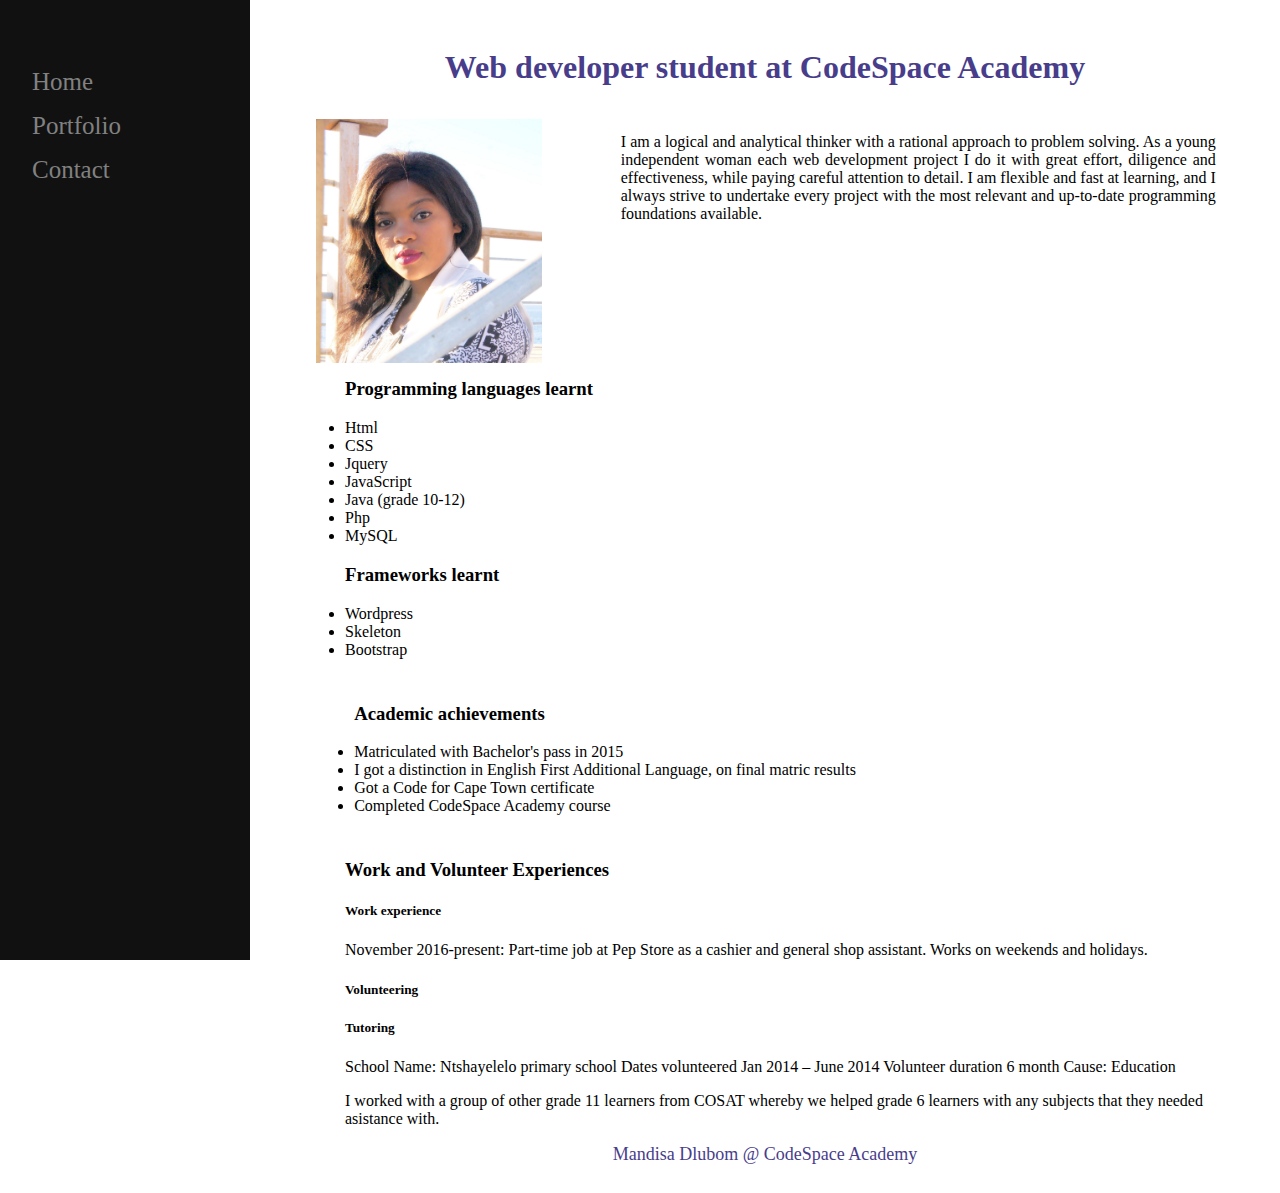
==== index.html @ b64acd01 "Update index.html" ====
<!DOCTYPE html>
<html lang="en">
<head>
    <meta charset="UTF-8">
    <title>Mandisa</title>

    <!-- StyleSheet and Jquery -->
    <link type="text/css" rel="stylesheet" href="styles.css">
    <script src="jquery.js" type="text/javascript"></script>

</head>
<body>

<!--side push nav-->
<div id="mySidenav" class="sidenav">
    <a href="index.html">Home</a>
    <a href="portfolio.html">Portfolio</a>
    <a href="contact.html">Contact</a>
</div>


<!--  all page content inside this div -->
<div id="main">
    <div class="wrapper">

        <h1 class="languages_header">Web developer student at CodeSpace Academy</h1>

        <div class="columns introduction">

            <img src="assets/mdlubom.jpg" class="image">

            <p class="briefIntro">

                I am a logical and analytical thinker with a rational approach to problem solving.
                As a young independent woman each web development project I do it with great effort, diligence and
                effectiveness, while paying careful attention to detail.
                I am flexible and fast at learning, and I always strive to undertake every project with the most
                relevant and up-to-date programming foundations available.

            </p>

        </div>


        <div class="listOfLanguages">

            <ul>
                <h3>Programming languages learnt</h3>

                <li>Html</li>
                <li>CSS</li>
                <li>Jquery</li>
                <li>JavaScript</li>
                <li>Java (grade 10-12)</li>
                <li>Php</li>
                <li>MySQL</li>

            </ul>

            <ul>
                <h3>Frameworks learnt</h3>

                <li>Wordpress</li>
                <li>Skeleton</li>
                <li>Bootstrap</li>


            </ul>

        </div>


        <div class="academicAchievements">

            <ul>
                <h3>Academic achievements</h3>
                <li>Matriculated with Bachelor's pass in 2015</li>
                <li>I got a distinction in English First Additional Language, on final matric results</li>
                <li>Got a Code for Cape Town certificate</li>
                <li>Completed CodeSpace Academy course</li>

            </ul>

        </div>

        <div class="experiences">

            <ul>

                <h3>Work and Volunteer Experiences</h3>

                <h5>Work experience</h5>

                <p>
                    November 2016-present: Part-time job at Pep Store as a cashier and general shop assistant. Works on
                    weekends and holidays.

                </p>

                <h5>Volunteering</h5>


                <h5>Tutoring</h5>
                School Name: Ntshayelelo primary school
                Dates volunteered Jan 2014 – June 2014 Volunteer duration 6 month
                Cause: Education

                <p>
                    I worked with a group of other grade 11 learners from COSAT whereby we helped grade 6 learners
                    with any subjects that they needed asistance with.


                </p>
            </ul>

        </div>


        <div class="headerAndFooter">
            <footer>Mandisa Dlubom @ CodeSpace Academy</footer>
        </div>


    </div>

</div>

</body>
</html>

<script>


    document.getElementById("mySidenav").style.width = "250px";
    document.getElementById("main").style.marginLeft = "250px";

</script>
---- styles.css ----
/* The side navigation menu */

.sidenav {
    height: 100%;
    width: 0;
    position: fixed;
    z-index: 1;
    top: 0;
    left: 0;
    background-color: #111;
    overflow-x: hidden;
    padding-top: 60px;
    transition: 0.5s;
}

/* The navigation menu links */
.sidenav a {
    padding: 8px 8px 8px 32px;
    text-decoration: none;
    font-size: 25px;
    color: #818181;
    display: block;
    transition: 0.3s
}

/* When you mouse over the navigation links, change their color */
.sidenav a:hover, .offcanvas a:focus {
    color: #f1f1f1;
}

/* Position and style the close button (top right corner) */
.sidenav .closebtn {
    position: absolute;
    top: 0;
    right: 25px;
    font-size: 36px;
    margin-left: 50px;
}

/*  push the page content to the right when nav open */
#main {
    transition: margin-left .5s;
    padding: 20px;
}

/* On smaller screens, where height is less than 450px, change the style of the sidenav (less padding and a smaller font size) */
@media screen and (max-height: 450px) {
    .sidenav {
        padding-top: 15px;
    }

    .sidenav a {
        font-size: 18px;
    }
}

/* Container */
.wrapper {
    position: relative;
    width: 100%;
    max-width: 960px;
    margin: 0 auto;
    padding: 0 20px;
    box-sizing: border-box;

}

/*Header for portifolio */
.languages_header {

    text-align: center;
    color: darkslateblue;;

}

/*columns*/
.column,
.columns {

    width: 100%;
    float: left;
    box-sizing: border-box;
}

/* links */
.headerAndFooter {
    height: auto;
    width: 100%;

}

a {
    color: darkslateblue;
}

a:hover {

    color: lightslategrey;
}

.links {
    width: 33.33%; /* links*/
    float: left;

}

/* the image and brief introduction div*/

.introduction {

    padding: 1%;
    width: 100%;
}

.languages {
    clear: both;
    padding: 1%;
    width: 100%;
    height: auto;
}

.image {
    width: 25%;
    margin: 2px;

}

.images {
    width: 20%;
    margin: 2px;

}

.briefIntro {
    width: 66%;
    float: right;
    text-align: justify;

}

.briefIntros {
    width: 66%;
    float: right;
    text-align: justify;
    padding: 2px;
    margin: 2px;

}

/* academic achievements paragraph */

.wrapperAcademicAchievements {
    clear: both;
    padding: 1%;
    width: 100%;
    height: auto;
}

.academicAchievements {
    clear: both;
    padding: 1%;
    margin-left: 0;

}

/*footer*/
footer {
    clear: both;
    text-align: center;
    color: darkslateblue;
    font-size: large;
}

/*Physical adress paragraphs*/

#left {
    float: left;
    margin: 2px;
}

/*Portfolio*/

.language_wrapper {

    width: 100%

}

.side_bar {

    width: 25%;
    float: right;
}

.image_and_explanation {

    width: 80%;
    float: left;

}

.link {

    clear: right;
    float: left;
    display: block;
}
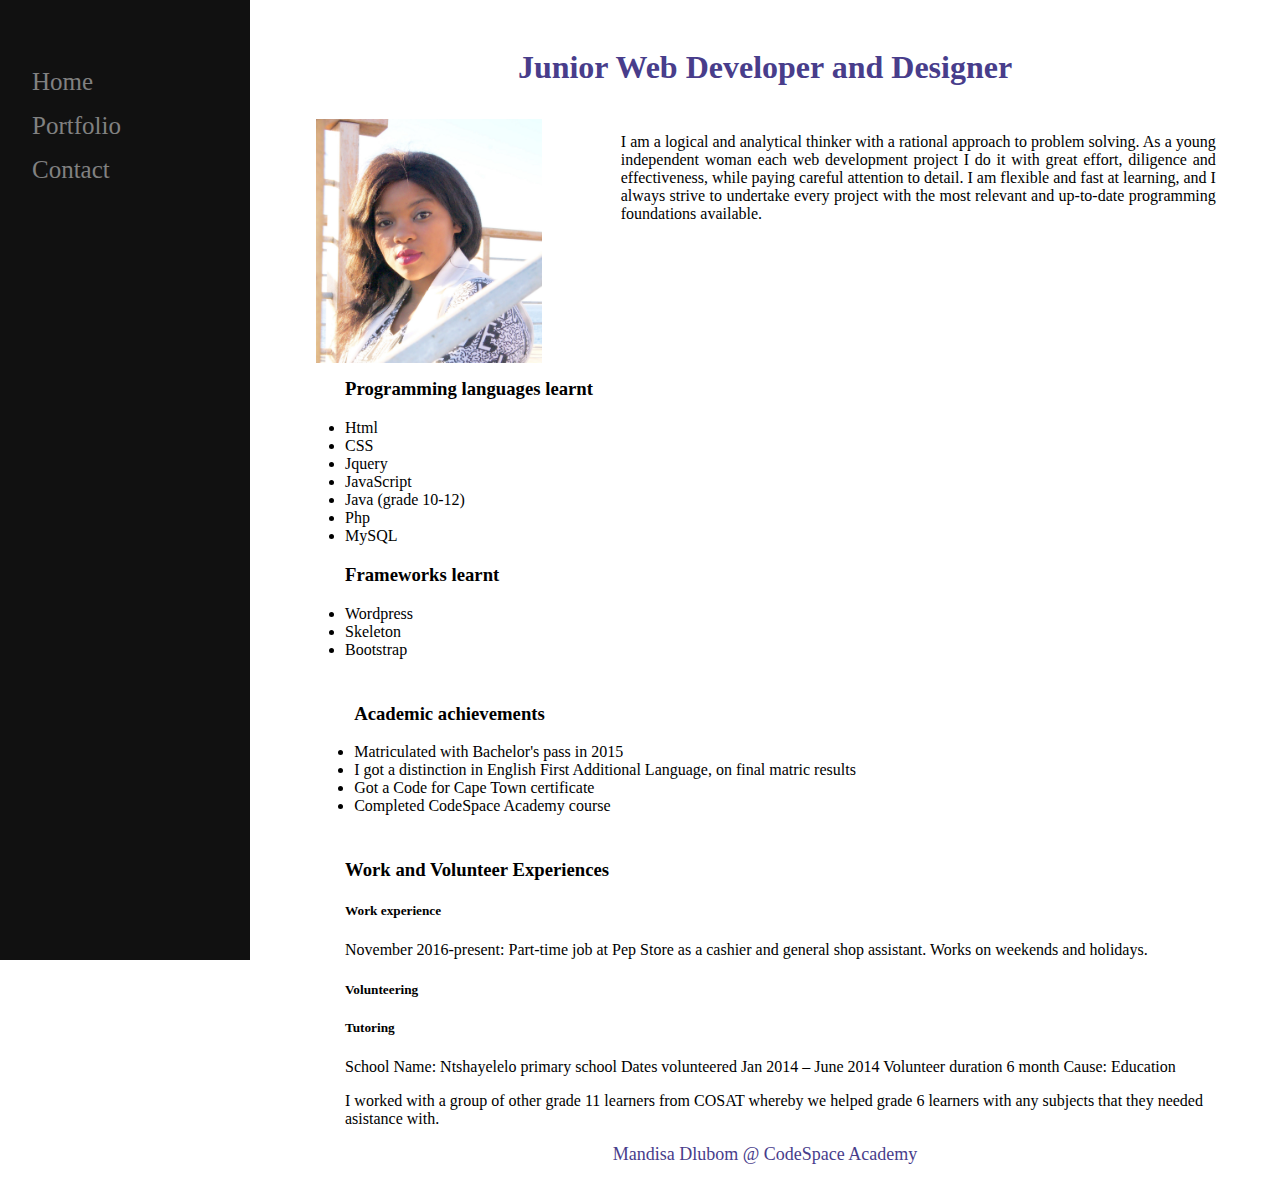
==== commit dc69cb68: "Update index.html" ====
--- a/index.html
+++ b/index.html
@@ -23,7 +23,7 @@
 <div id="main">
     <div class="wrapper">
 
-        <h1 class="languages_header">Web developer student at CodeSpace Academy</h1>
+        <h1 class="languages_header">Junior Web Developer and Designer</h1>
 
         <div class="columns introduction">
 
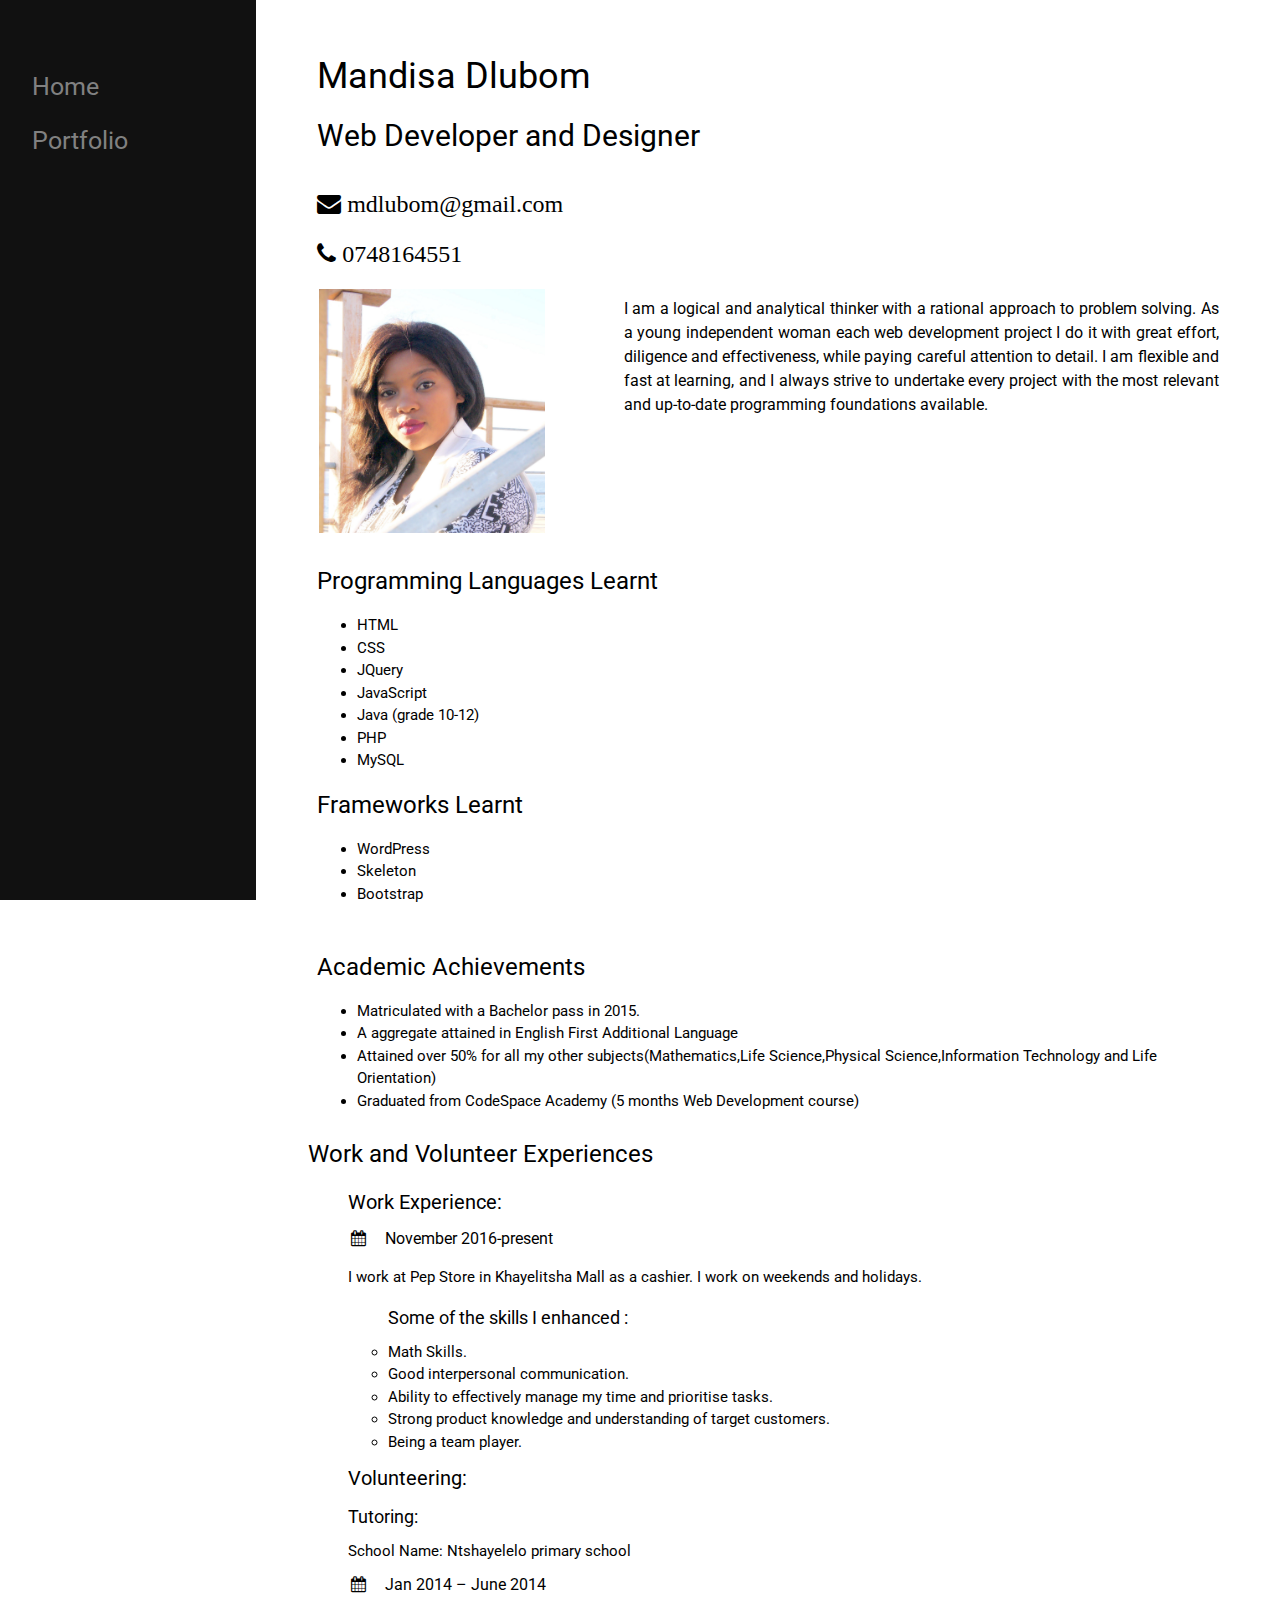
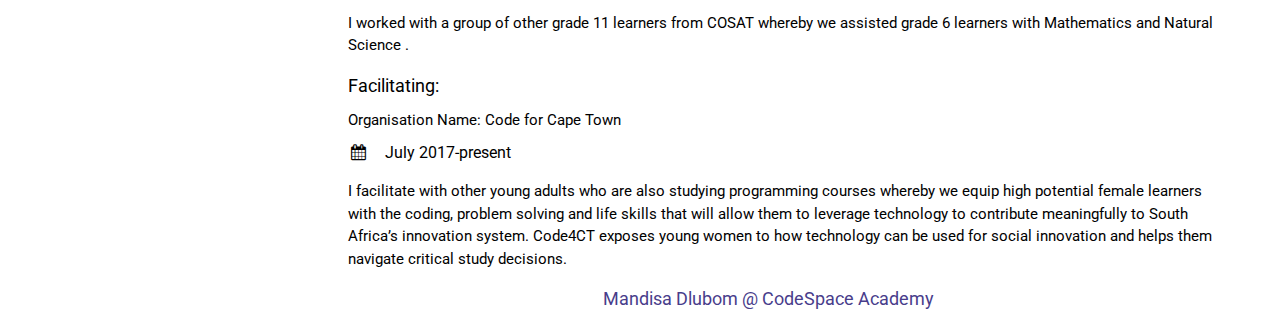
==== commit 878f0c45: "Update index.html" ====
--- a/index.html
+++ b/index.html
@@ -2,11 +2,21 @@
 <html lang="en">
 <head>
     <meta charset="UTF-8">
-    <title>Mandisa</title>
+    <title>Mandisa|resume</title>
 
     <!-- StyleSheet and Jquery -->
     <link type="text/css" rel="stylesheet" href="styles.css">
-    <script src="jquery.js" type="text/javascript"></script>
+
+    <meta name="viewport" content="width=device-width, initial-scale=1">
+    <link rel="stylesheet" href="https://www.w3schools.com/w3css/4/w3.css">
+    <link rel='stylesheet' href='https://fonts.googleapis.com/css?family=Roboto'>
+    <link rel="stylesheet" href="https://cdnjs.cloudflare.com/ajax/libs/font-awesome/4.7.0/css/font-awesome.min.css">
+    <style>
+        html,body,h1,h2,h3,h4,h5,h6 {font-family: "Roboto", sans-serif}
+    </style>
+
+    <!-- Contact icons -->
+    <link rel="stylesheet" href="https://cdnjs.cloudflare.com/ajax/libs/font-awesome/4.7.0/css/font-awesome.min.css">
 
 </head>
 <body>
@@ -15,21 +25,44 @@
 <div id="mySidenav" class="sidenav">
     <a href="index.html">Home</a>
     <a href="portfolio.html">Portfolio</a>
-    <a href="contact.html">Contact</a>
 </div>
 
 
-<!--  all page content inside this div -->
+<!--  all page content inside this div for the side nav to push page content to the right-->
 <div id="main">
     <div class="wrapper">
 
-        <h1 class="languages_header">Junior Web Developer and Designer</h1>
-
         <div class="columns introduction">
 
+            <div class="head">
+             <h1>Mandisa Dlubom</h1>
+             <h2 class="web">Web Developer and Designer</h2>
+
+        </div>
+
+
+
+        <div class="contactHead">
+
+            <br>
+
+
+            <i style="font-size:24px" class="fa">&#xf0e0; mdlubom@gmail.com</i>
+            <br>
+            <br>
+
+            <i style="font-size:24px" class="fa">&#xf095; 0748164551</i>
+
+        </div>
+
+        </div>
+
+
+        <div class="columns introduction">
+
             <img src="assets/mdlubom.jpg" class="image">
 
-            <p class="briefIntro">
+            <h6 class="briefIntro">
 
                 I am a logical and analytical thinker with a rational approach to problem solving.
                 As a young independent woman each web development project I do it with great effort, diligence and
@@ -37,47 +70,58 @@
                 I am flexible and fast at learning, and I always strive to undertake every project with the most
                 relevant and up-to-date programming foundations available.
 
-            </p>
-
-        </div>
-
-
-        <div class="listOfLanguages">
+            </h6>
+
+        </div>
+
+
+        <div class=" columns introduction">
+
+
+            <div class=" Languages_and_frameworks">
+                <h3>Programming Languages Learnt</h3>
 
             <ul>
-                <h3>Programming languages learnt</h3>
-
-                <li>Html</li>
+                <li>HTML</li>
                 <li>CSS</li>
-                <li>Jquery</li>
+                <li>JQuery</li>
                 <li>JavaScript</li>
                 <li>Java (grade 10-12)</li>
-                <li>Php</li>
+                <li>PHP</li>
                 <li>MySQL</li>
 
             </ul>
 
-            <ul>
-                <h3>Frameworks learnt</h3>
-
-                <li>Wordpress</li>
+            </div>
+
+            <div class=" Languages_and_frameworks">
+
+                <h3>Frameworks Learnt</h3>
+
+
+                <ul>
+
+                <li>WordPress</li>
                 <li>Skeleton</li>
                 <li>Bootstrap</li>
 
 
             </ul>
 
-        </div>
-
-
-        <div class="academicAchievements">
-
+            </div>
+
+        </div>
+
+
+        <div class="columns academicAchievements">
+
+
+                <h3>Academic Achievements</h3>
             <ul>
-                <h3>Academic achievements</h3>
-                <li>Matriculated with Bachelor's pass in 2015</li>
-                <li>I got a distinction in English First Additional Language, on final matric results</li>
-                <li>Got a Code for Cape Town certificate</li>
-                <li>Completed CodeSpace Academy course</li>
+                <li> Matriculated with a Bachelor pass in 2015.</li>
+                <li>A aggregate attained in English First Additional Language</li>
+                <li>Attained over 50% for all my other subjects(Mathematics,Life Science,Physical Science,Information Technology and Life Orientation)</li>
+                <li>Graduated from CodeSpace Academy (5 months Web Development course)</li>
 
             </ul>
 
@@ -85,32 +129,72 @@
 
         <div class="experiences">
 
+
+
+<!--
+            <h2 class="w3-text-black w3-padding-16"><i class="fa fa-suitcase fa-fw w3-margin-right w3-xxlarge w3-text-yellow"></i>Work and Volunteer Experiences</h2>
+-->
+
+                <h3>Work and Volunteer Experiences</h3>
+
+
             <ul>
-
-                <h3>Work and Volunteer Experiences</h3>
-
-                <h5>Work experience</h5>
+                <h4>Work Experience:</h4>
+
+                <h6 class="w3-text-black"><i class="fa fa-calendar fa-fw w3-margin-right  "></i>November 2016-present</h6>
+
 
                 <p>
-                    November 2016-present: Part-time job at Pep Store as a cashier and general shop assistant. Works on
-                    weekends and holidays.
+
+                   I work at Pep Store in Khayelitsha Mall as a cashier. I work on weekends and holidays. </p>
+
+                <ul>
+                    <h5>Some of the skills I enhanced :</h5>
+                <li>Math Skills.</li>
+                <li>Good interpersonal communication.</li>
+                <li>Ability to effectively manage my time and prioritise tasks.</li>
+                <li>Strong product knowledge and understanding of target customers.</li>
+                <li>Being a team player.</li>
+
+            </ul>
+
+
+
+                <h4>Volunteering:</h4>
+
+
+                <h5>Tutoring:</h5>
+
+                School Name: Ntshayelelo primary school
+                <br>
+                <h6 class="w3-text-black"><i class="fa fa-calendar fa-fw w3-margin-right"></i>Jan 2014 – June 2014</h6>
+
+                <p>
+                    I worked with a group of other grade 11 learners from COSAT whereby we assisted grade 6 learners
+                    with Mathematics and Natural Science .
+
 
                 </p>
 
-                <h5>Volunteering</h5>
-
-
-                <h5>Tutoring</h5>
-                School Name: Ntshayelelo primary school
-                Dates volunteered Jan 2014 – June 2014 Volunteer duration 6 month
-                Cause: Education
+
+
+                <h5>Facilitating:</h5>
+
+                Organisation Name: Code for Cape Town
+                <h6 class="w3-text-black"><i class="fa fa-calendar fa-fw w3-margin-right"></i>July 2017-present</h6>
+
 
                 <p>
-                    I worked with a group of other grade 11 learners from COSAT whereby we helped grade 6 learners
-                    with any subjects that they needed asistance with.
+                     I facilitate with other young adults who are also studying programming courses whereby we  equip high potential female learners with the coding,
+                    problem solving and life skills that will allow them to leverage technology to contribute meaningfully to South Africa’s innovation system.
+
+
+                Code4CT exposes young women to how technology can be used for social innovation and helps them navigate critical study decisions.
 
 
                 </p>
+
+
             </ul>
 
         </div>
@@ -131,7 +215,7 @@
 <script>
 
 
-    document.getElementById("mySidenav").style.width = "250px";
-    document.getElementById("main").style.marginLeft = "250px";
+    document.getElementById("mySidenav").style.width = "20%";
+    document.getElementById("main").style.marginLeft = "20%";
 
 </script>
--- a/styles.css
+++ b/styles.css
@@ -122,6 +122,7 @@
 .image {
     width: 25%;
     margin: 2px;
+    height: 25%;
 
 }
 
@@ -205,3 +206,44 @@
     float: left;
     display: block;
 }
+/*Progress bar*/
+
+* {box-sizing:border-box}
+
+/* Container for skill bars */
+.skill_container {
+    width: 100%;
+    background-color: #ddd; /* Grey background */
+}
+
+.skills {
+    text-align: right;
+    padding-right: 20px;
+    line-height: 40px;
+    color: white;
+}
+
+.html {
+    width: 90%;
+    background-color: #f44336;
+}
+.css {
+    width: 75%;
+    background-color: #2196F3;
+}
+.jquery {
+    width: 60%;
+    background-color: deepskyblue;
+}
+.js {
+    width: 65%;
+    background-color: #ff2;
+}
+.sql {
+    width: 90%;
+    background-color: #808080;
+}
+.php {
+    width: 90%;
+    background-color: mediumpurple;
+}
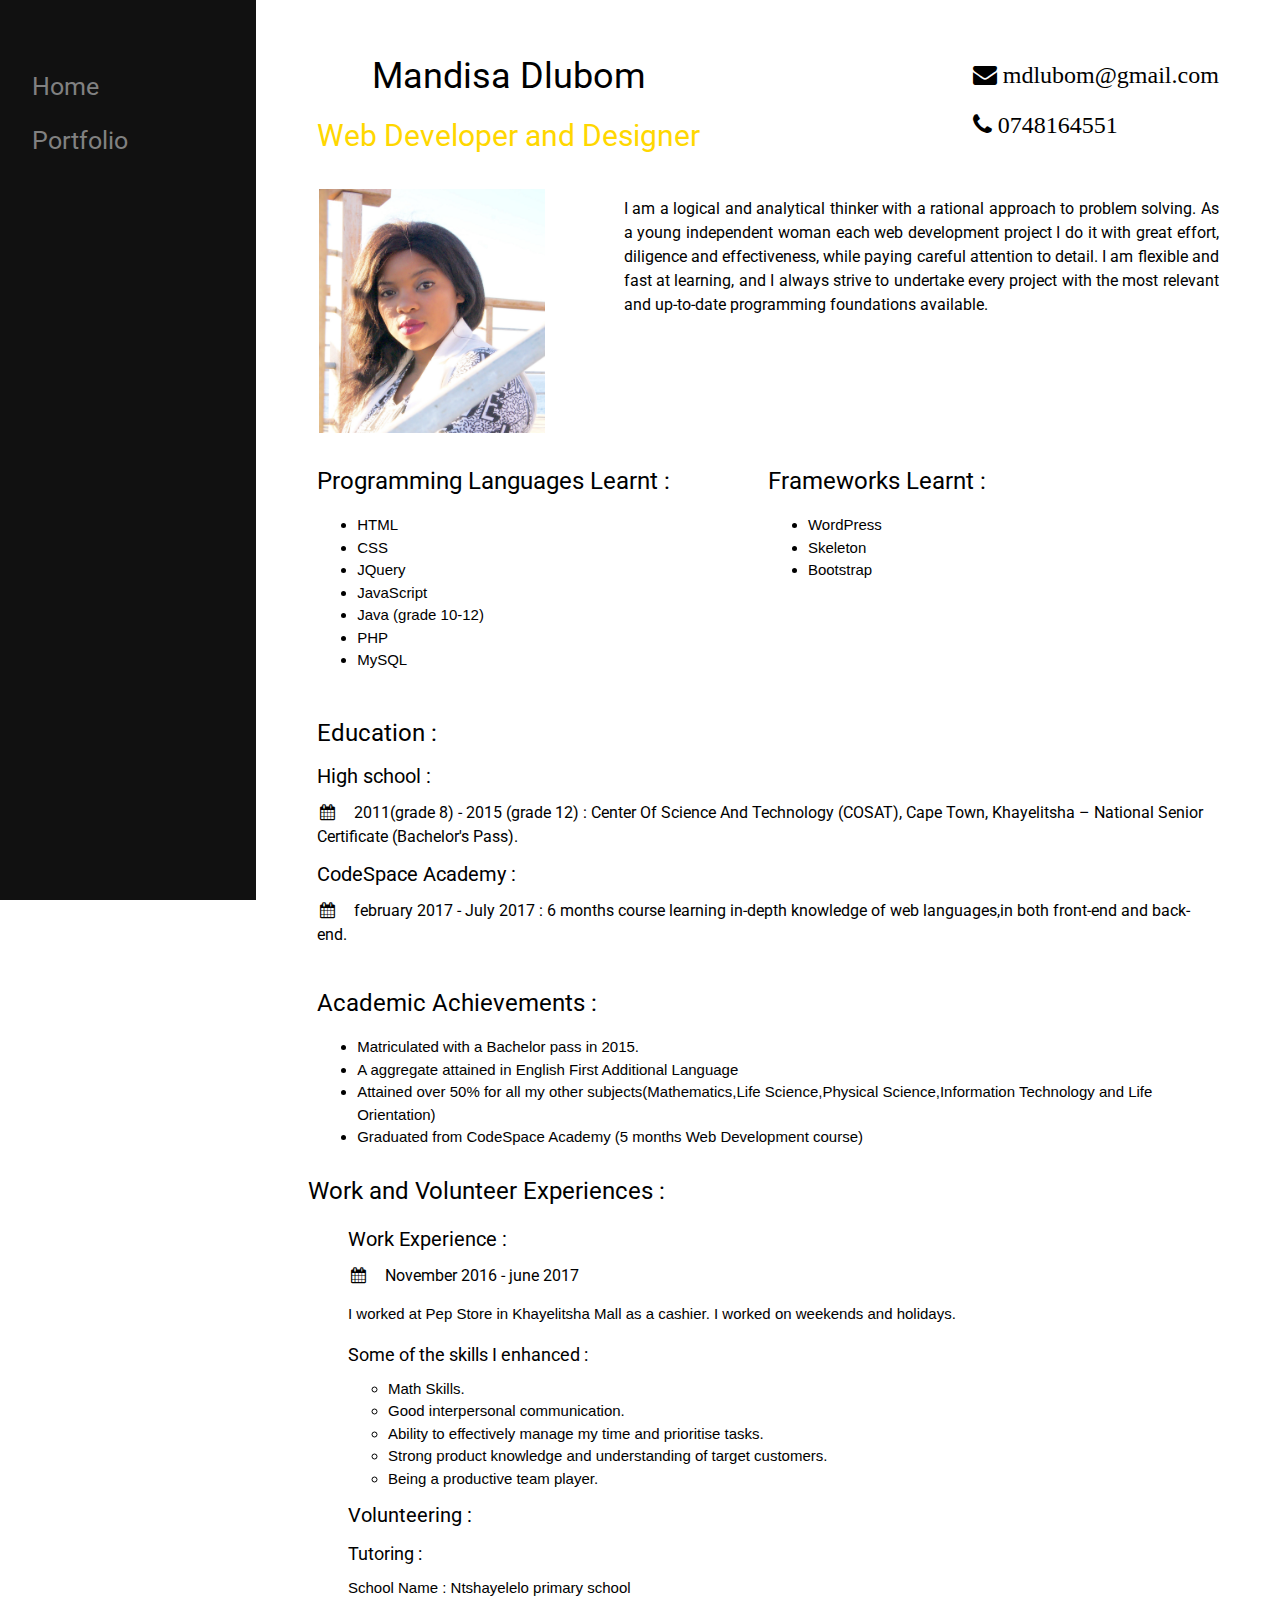
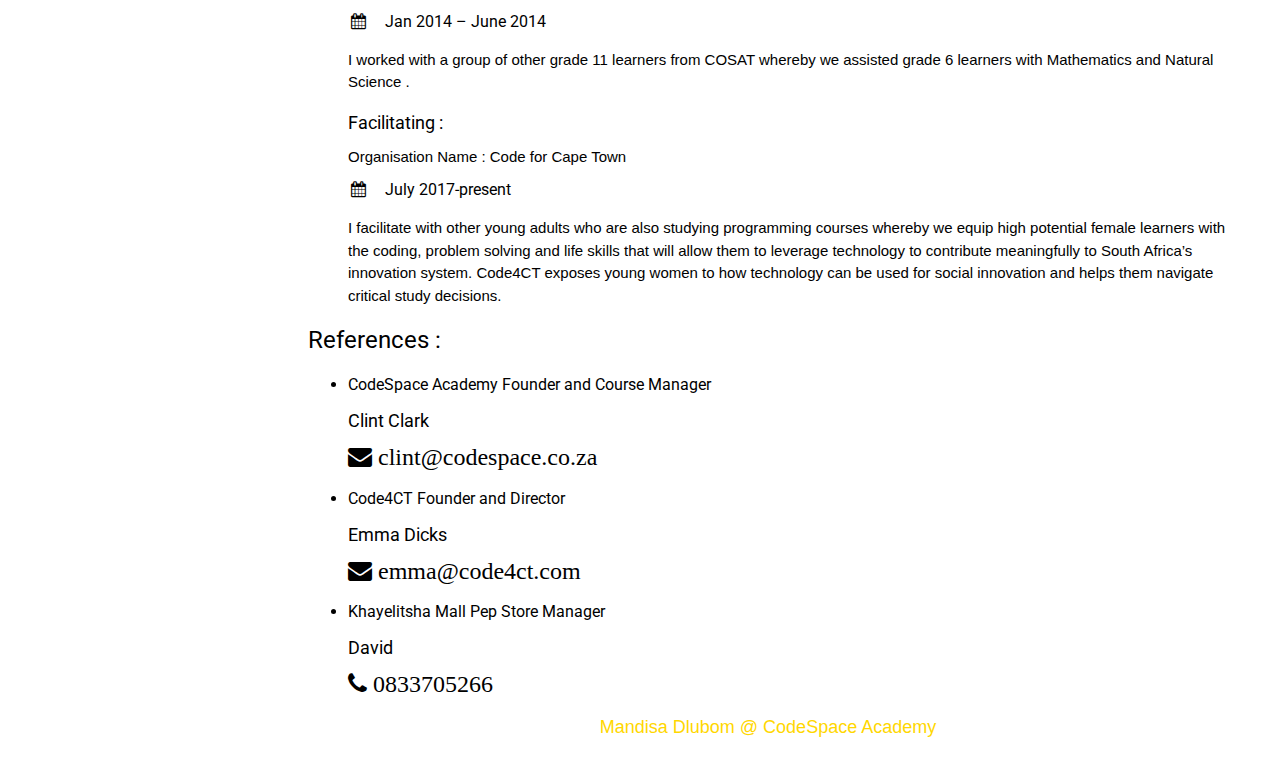
==== commit 7d5a120c: "Update index.html" ====
--- a/index.html
+++ b/index.html
@@ -12,7 +12,9 @@
     <link rel='stylesheet' href='https://fonts.googleapis.com/css?family=Roboto'>
     <link rel="stylesheet" href="https://cdnjs.cloudflare.com/ajax/libs/font-awesome/4.7.0/css/font-awesome.min.css">
     <style>
-        html,body,h1,h2,h3,h4,h5,h6 {font-family: "Roboto", sans-serif}
+        html, body, h1, h2, h3, h4, h5, h6 {
+            font-family: "Roboto", sans-serif
+        }
     </style>
 
     <!-- Contact icons -->
@@ -35,25 +37,24 @@
         <div class="columns introduction">
 
             <div class="head">
-             <h1>Mandisa Dlubom</h1>
-             <h2 class="web">Web Developer and Designer</h2>
-
-        </div>
-
-
-
-        <div class="contactHead">
-
-            <br>
-
-
-            <i style="font-size:24px" class="fa">&#xf0e0; mdlubom@gmail.com</i>
-            <br>
-            <br>
-
-            <i style="font-size:24px" class="fa">&#xf095; 0748164551</i>
-
-        </div>
+                <h1>Mandisa Dlubom</h1>
+                <h2 class="web">Web Developer and Designer</h2>
+
+            </div>
+
+
+            <div class="contactHead">
+
+                <br>
+
+
+                <i style="font-size:24px" class="fa">&#xf0e0; mdlubom@gmail.com</i>
+                <br>
+                <br>
+
+                <i style="font-size:24px" class="fa">&#xf095; 0748164551</i>
+
+            </div>
 
         </div>
 
@@ -79,48 +80,73 @@
 
 
             <div class=" Languages_and_frameworks">
-                <h3>Programming Languages Learnt</h3>
-
-            <ul>
-                <li>HTML</li>
-                <li>CSS</li>
-                <li>JQuery</li>
-                <li>JavaScript</li>
-                <li>Java (grade 10-12)</li>
-                <li>PHP</li>
-                <li>MySQL</li>
-
-            </ul>
+                <h3>Programming Languages Learnt :</h3>
+
+                <ul>
+                    <li>HTML</li>
+                    <li>CSS</li>
+                    <li>JQuery</li>
+                    <li>JavaScript</li>
+                    <li>Java (grade 10-12)</li>
+                    <li>PHP</li>
+                    <li>MySQL</li>
+
+                </ul>
 
             </div>
 
             <div class=" Languages_and_frameworks">
 
-                <h3>Frameworks Learnt</h3>
+                <h3>Frameworks Learnt :</h3>
 
 
                 <ul>
 
-                <li>WordPress</li>
-                <li>Skeleton</li>
-                <li>Bootstrap</li>
-
-
-            </ul>
-
-            </div>
-
-        </div>
-
+                    <li>WordPress</li>
+                    <li>Skeleton</li>
+                    <li>Bootstrap</li>
+
+
+                </ul>
+
+            </div>
+
+        </div>
 
         <div class="columns academicAchievements">
 
-
-                <h3>Academic Achievements</h3>
+            <h3>Education :</h3>
+
+            <h4>High school :</h4>
+
+            <h6 class="w3-text-black"><i class="fa fa-calendar fa-fw w3-margin-right  "></i>2011(grade 8) - 2015 (grade
+                12) :
+                Center Of Science And Technology (COSAT), Cape Town, Khayelitsha – National Senior Certificate
+                (Bachelor's Pass).
+
+            </h6>
+
+            <h4>CodeSpace Academy :</h4>
+
+            <h6 class="w3-text-black"><i class="fa fa-calendar fa-fw w3-margin-right  "></i>february 2017 - July 2017 :
+                6 months course learning in-depth knowledge of web languages,in both front-end and back-end.
+
+            </h6>
+
+
+        </div>
+
+
+        <div class="columns academicAchievements">
+
+
+            <h3>Academic Achievements :</h3>
             <ul>
                 <li> Matriculated with a Bachelor pass in 2015.</li>
                 <li>A aggregate attained in English First Additional Language</li>
-                <li>Attained over 50% for all my other subjects(Mathematics,Life Science,Physical Science,Information Technology and Life Orientation)</li>
+                <li>Attained over 50% for all my other subjects(Mathematics,Life Science,Physical Science,Information
+                    Technology and Life Orientation)
+                </li>
                 <li>Graduated from CodeSpace Academy (5 months Web Development course)</li>
 
             </ul>
@@ -129,43 +155,36 @@
 
         <div class="experiences">
 
-
-
-<!--
-            <h2 class="w3-text-black w3-padding-16"><i class="fa fa-suitcase fa-fw w3-margin-right w3-xxlarge w3-text-yellow"></i>Work and Volunteer Experiences</h2>
--->
-
-                <h3>Work and Volunteer Experiences</h3>
-
-
-            <ul>
-                <h4>Work Experience:</h4>
-
-                <h6 class="w3-text-black"><i class="fa fa-calendar fa-fw w3-margin-right  "></i>November 2016-present</h6>
-
+            <h3>Work and Volunteer Experiences :</h3>
+
+            <ul>
+                <h4>Work Experience :</h4>
+
+                <h6 class="w3-text-black"><i class="fa fa-calendar fa-fw w3-margin-right  "></i>November 2016 - june
+                    2017</h6>
 
                 <p>
 
-                   I work at Pep Store in Khayelitsha Mall as a cashier. I work on weekends and holidays. </p>
+                    I worked at Pep Store in Khayelitsha Mall as a cashier. I worked on weekends and holidays. </p>
+
+                <h5>Some of the skills I enhanced :</h5>
 
                 <ul>
-                    <h5>Some of the skills I enhanced :</h5>
-                <li>Math Skills.</li>
-                <li>Good interpersonal communication.</li>
-                <li>Ability to effectively manage my time and prioritise tasks.</li>
-                <li>Strong product knowledge and understanding of target customers.</li>
-                <li>Being a team player.</li>
-
-            </ul>
-
-
-
-                <h4>Volunteering:</h4>
-
-
-                <h5>Tutoring:</h5>
-
-                School Name: Ntshayelelo primary school
+                    <li>Math Skills.</li>
+                    <li>Good interpersonal communication.</li>
+                    <li>Ability to effectively manage my time and prioritise tasks.</li>
+                    <li>Strong product knowledge and understanding of target customers.</li>
+                    <li>Being a productive team player.</li>
+
+                </ul>
+
+
+                <h4>Volunteering :</h4>
+
+
+                <h5>Tutoring :</h5>
+
+                School Name : Ntshayelelo primary school
                 <br>
                 <h6 class="w3-text-black"><i class="fa fa-calendar fa-fw w3-margin-right"></i>Jan 2014 – June 2014</h6>
 
@@ -177,25 +196,67 @@
                 </p>
 
 
-
-                <h5>Facilitating:</h5>
-
-                Organisation Name: Code for Cape Town
+                <h5>Facilitating :</h5>
+
+                Organisation Name : Code for Cape Town
                 <h6 class="w3-text-black"><i class="fa fa-calendar fa-fw w3-margin-right"></i>July 2017-present</h6>
 
 
                 <p>
-                     I facilitate with other young adults who are also studying programming courses whereby we  equip high potential female learners with the coding,
-                    problem solving and life skills that will allow them to leverage technology to contribute meaningfully to South Africa’s innovation system.
-
-
-                Code4CT exposes young women to how technology can be used for social innovation and helps them navigate critical study decisions.
+                    I facilitate with other young adults who are also studying programming courses whereby we equip high
+                    potential female learners with the coding,
+                    problem solving and life skills that will allow them to leverage technology to contribute
+                    meaningfully to South Africa’s innovation system.
+
+
+                    Code4CT exposes young women to how technology can be used for social innovation and helps them
+                    navigate critical study decisions.
 
 
                 </p>
 
 
             </ul>
+
+        </div>
+
+        <div>
+
+            <h3>References :</h3>
+
+            <ul>
+
+                <h6>
+                    <li>CodeSpace Academy Founder and Course Manager</li>
+                </h6>
+                <h5>Clint Clark</h5>
+
+                <i style="font-size:24px" class="fa">&#xf0e0; clint@codespace.co.za</i>
+            </ul>
+
+
+            <ul>
+
+                <h6>
+                    <li>Code4CT Founder and Director</li>
+                </h6>
+                <h5>Emma Dicks</h5>
+
+                <i style="font-size:24px" class="fa">&#xf0e0; emma@code4ct.com </i>
+
+            </ul>
+
+            <ul>
+
+                <h6>
+                    <li>Khayelitsha Mall Pep Store Manager</li>
+                </h6>
+                <h5>David</h5>
+
+                <i style="font-size:24px" class="fa">&#xf095; 0833705266</i>
+
+            </ul>
+
 
         </div>
 
--- a/styles.css
+++ b/styles.css
@@ -1,5 +1,60 @@
+
+/* Container */
+.wrapper {
+    position: relative;
+    width: 100%;
+    max-width: 960px;
+    margin: 0 auto;
+    padding: 0 20px;
+    box-sizing: border-box;
+    font-family: Arial, Helvetica, sans-serif;
+
+
+}
+
+/*Web developer style*/
+.web{
+    color: gold;
+}
+/**/
+.head{
+    clear: both;
+    text-align: center;
+    float: left;
+
+}
+.contactHead{
+
+    float: right;
+
+}
+/*For frameworks list to be next to the programming languages learnt*/
+
+.Languages_and_frameworks{
+
+    width: 45%;
+    margin-right: 45px;
+    float: left;
+
+
+}
+
+.emailAddress{
+
+    float: right;
+    padding: 10px;
+
+}
+
+.headerAndContact{
+ height: 15%;
+ width: 100%;
+
+
+
+}
+
 /* The side navigation menu */
-
 .sidenav {
     height: 100%;
     width: 0;
@@ -54,18 +109,9 @@
     }
 }
 
-/* Container */
-.wrapper {
-    position: relative;
-    width: 100%;
-    max-width: 960px;
-    margin: 0 auto;
-    padding: 0 20px;
-    box-sizing: border-box;
-
-}
-
-/*Header for portifolio */
+
+
+/*Header for portfolio */
 .languages_header {
 
     text-align: center;
@@ -80,6 +126,7 @@
     width: 100%;
     float: left;
     box-sizing: border-box;
+
 }
 
 /* links */
@@ -133,6 +180,9 @@
 }
 
 .briefIntro {
+
+    clear: both;
+
     width: 66%;
     float: right;
     text-align: justify;
@@ -140,6 +190,7 @@
 }
 
 .briefIntros {
+    clear: both;
     width: 66%;
     float: right;
     text-align: justify;
@@ -168,22 +219,19 @@
 footer {
     clear: both;
     text-align: center;
-    color: darkslateblue;
+    color: gold;
     font-size: large;
 }
 
-/*Physical adress paragraphs*/
-
-#left {
-    float: left;
-    margin: 2px;
-}
+
 
 /*Portfolio*/
 
 .language_wrapper {
 
-    width: 100%
+    clear: both;
+    width: 100%;
+    float: left;
 
 }
 
@@ -208,7 +256,9 @@
 }
 /*Progress bar*/
 
-* {box-sizing:border-box}
+* {
+    box-sizing:border-box
+}
 
 /* Container for skill bars */
 .skill_container {
@@ -228,7 +278,7 @@
     background-color: #f44336;
 }
 .css {
-    width: 75%;
+    width: 80%;
     background-color: #2196F3;
 }
 .jquery {
@@ -236,14 +286,23 @@
     background-color: deepskyblue;
 }
 .js {
-    width: 65%;
+    width: 70%;
     background-color: #ff2;
 }
 .sql {
-    width: 90%;
+    width: 60%;
     background-color: #808080;
 }
 .php {
-    width: 90%;
+    width: 70%;
     background-color: mediumpurple;
 }
+
+/* contact details*/
+
+.contactDetails{
+    clear: both;
+
+    float: right;
+
+}
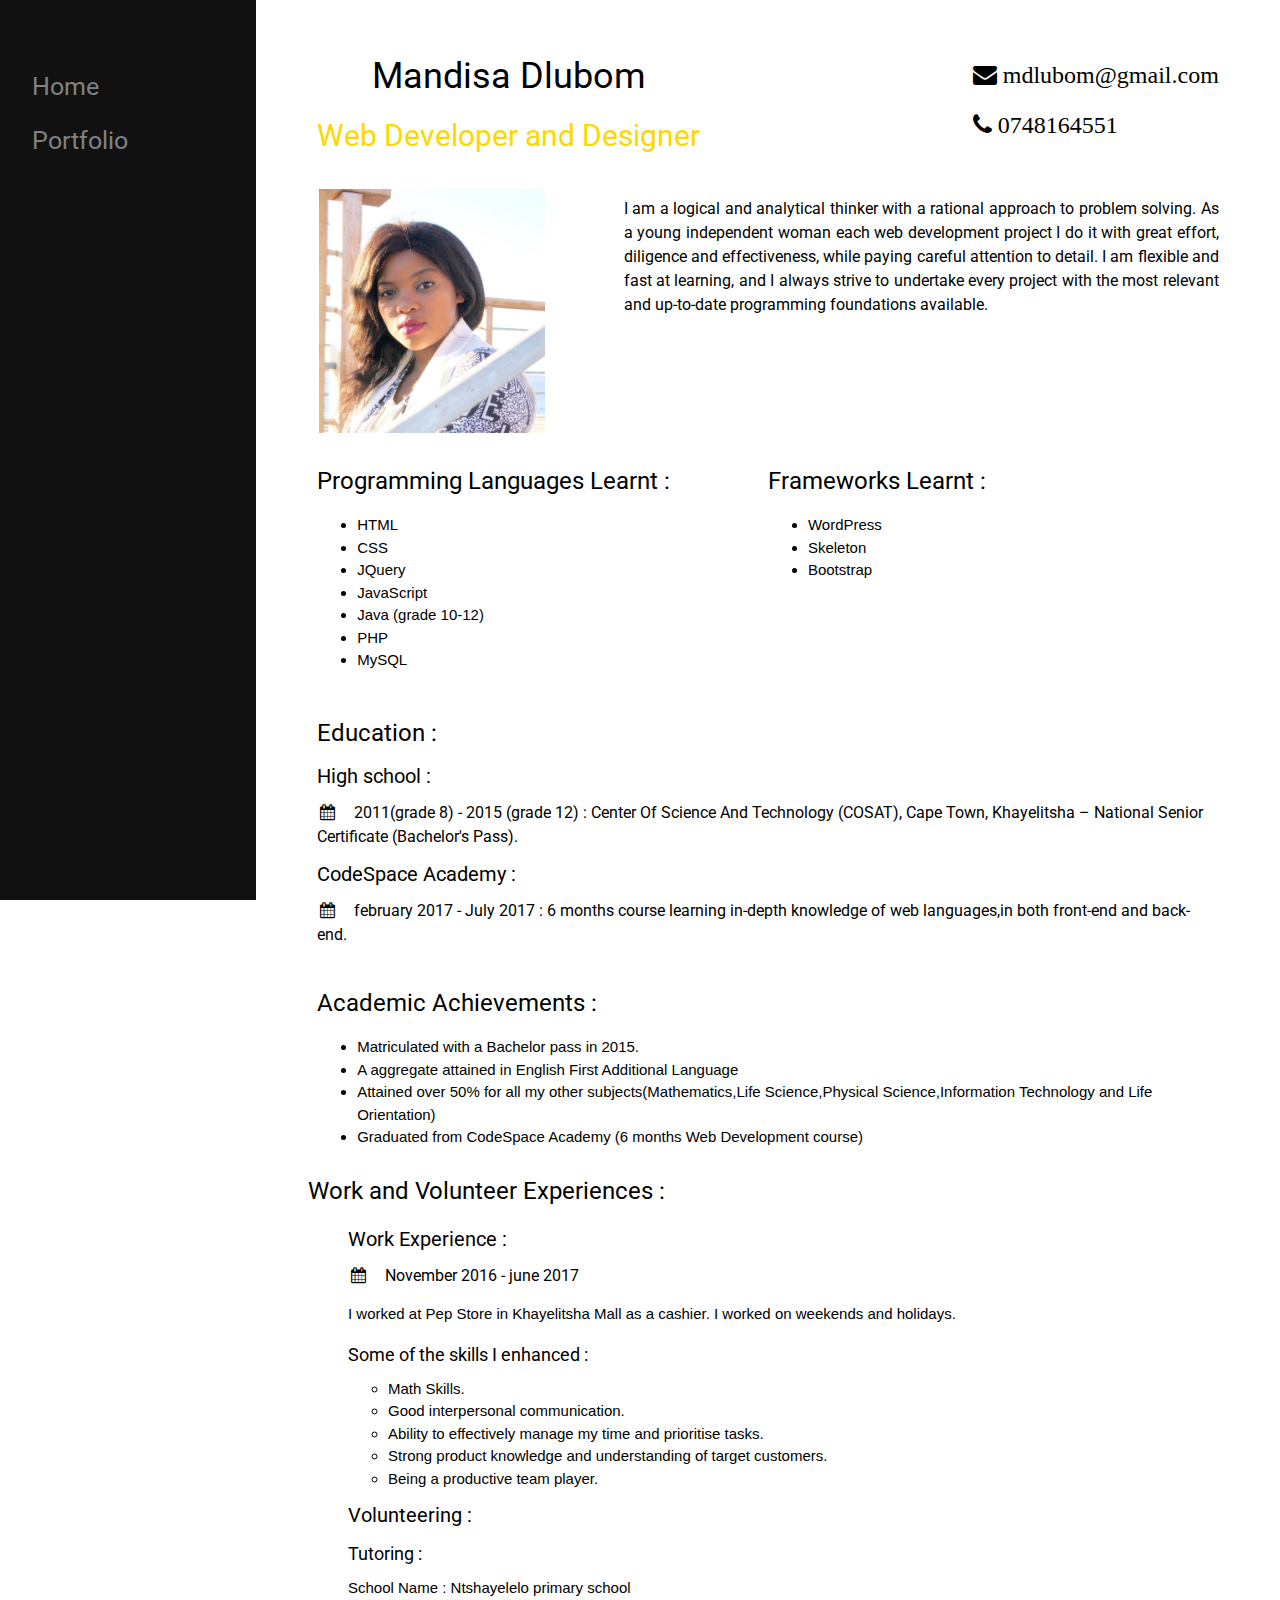
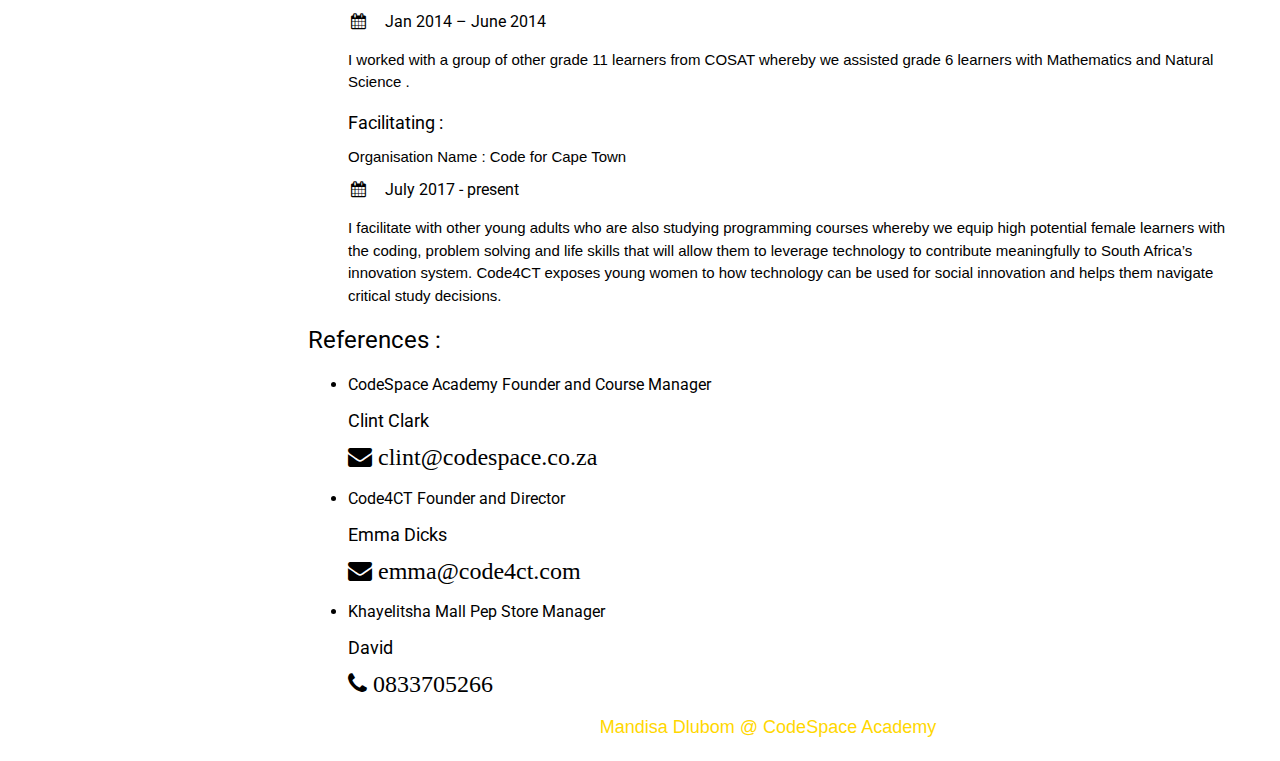
==== commit f1bc99c9: "Update index.html" ====
--- a/index.html
+++ b/index.html
@@ -147,7 +147,7 @@
                 <li>Attained over 50% for all my other subjects(Mathematics,Life Science,Physical Science,Information
                     Technology and Life Orientation)
                 </li>
-                <li>Graduated from CodeSpace Academy (5 months Web Development course)</li>
+                <li>Graduated from CodeSpace Academy (6 months Web Development course)</li>
 
             </ul>
 
@@ -199,7 +199,7 @@
                 <h5>Facilitating :</h5>
 
                 Organisation Name : Code for Cape Town
-                <h6 class="w3-text-black"><i class="fa fa-calendar fa-fw w3-margin-right"></i>July 2017-present</h6>
+                <h6 class="w3-text-black"><i class="fa fa-calendar fa-fw w3-margin-right"></i>July 2017 - present</h6>
 
 
                 <p>
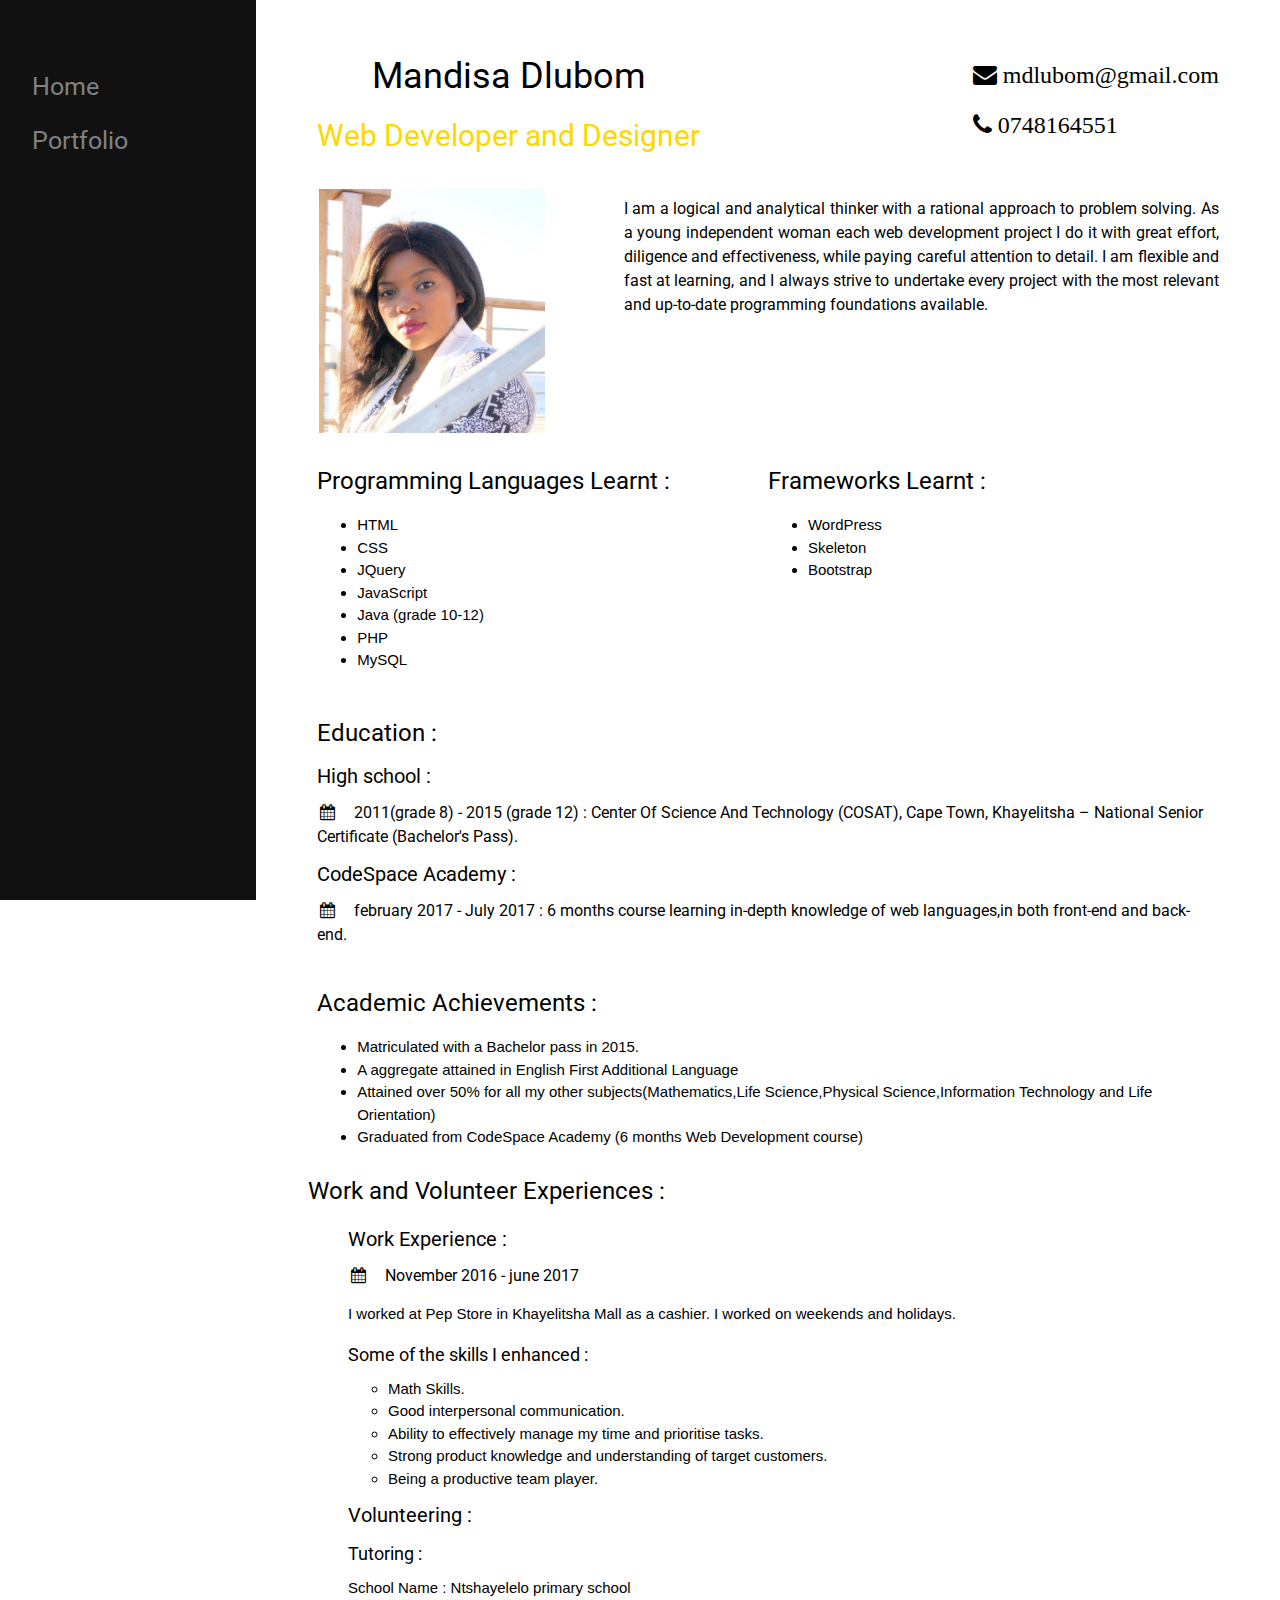
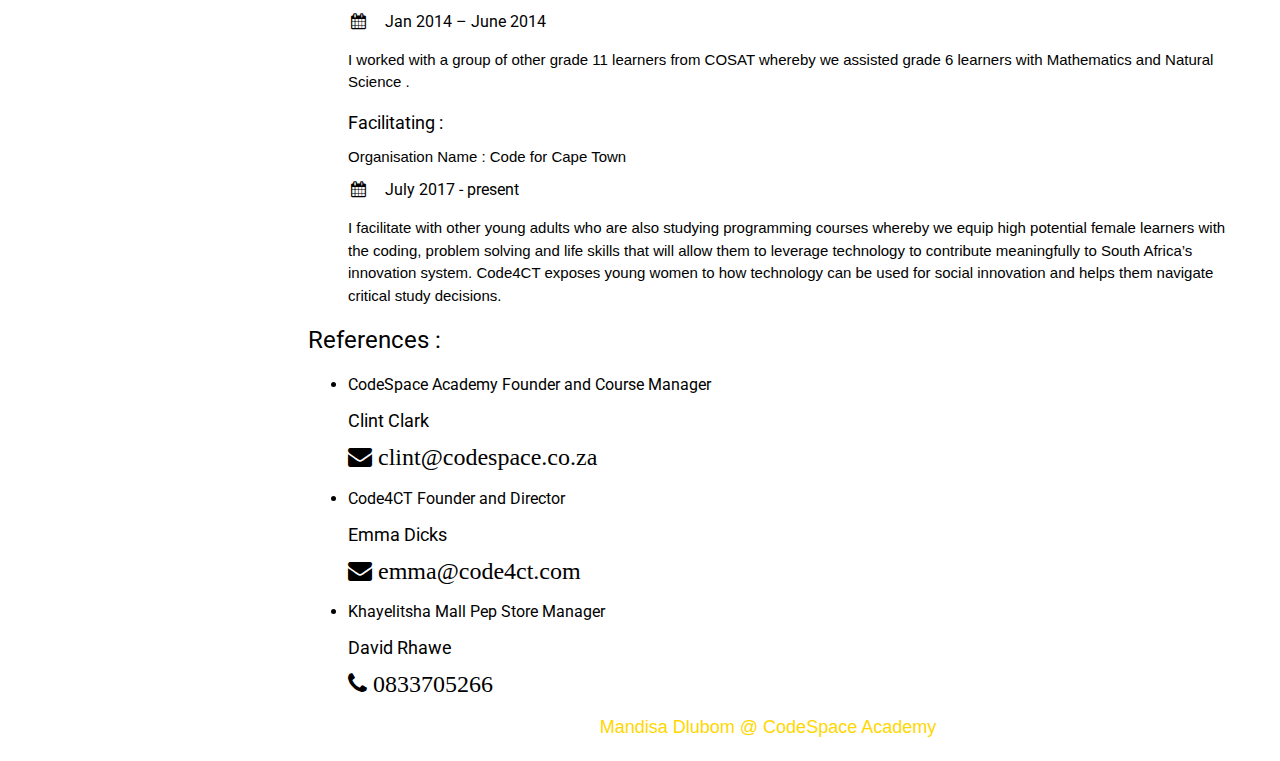
==== commit 1949eedf: "Update index.html" ====
--- a/index.html
+++ b/index.html
@@ -251,7 +251,7 @@
                 <h6>
                     <li>Khayelitsha Mall Pep Store Manager</li>
                 </h6>
-                <h5>David</h5>
+                <h5>David Rhawe</h5>
 
                 <i style="font-size:24px" class="fa">&#xf095; 0833705266</i>
 
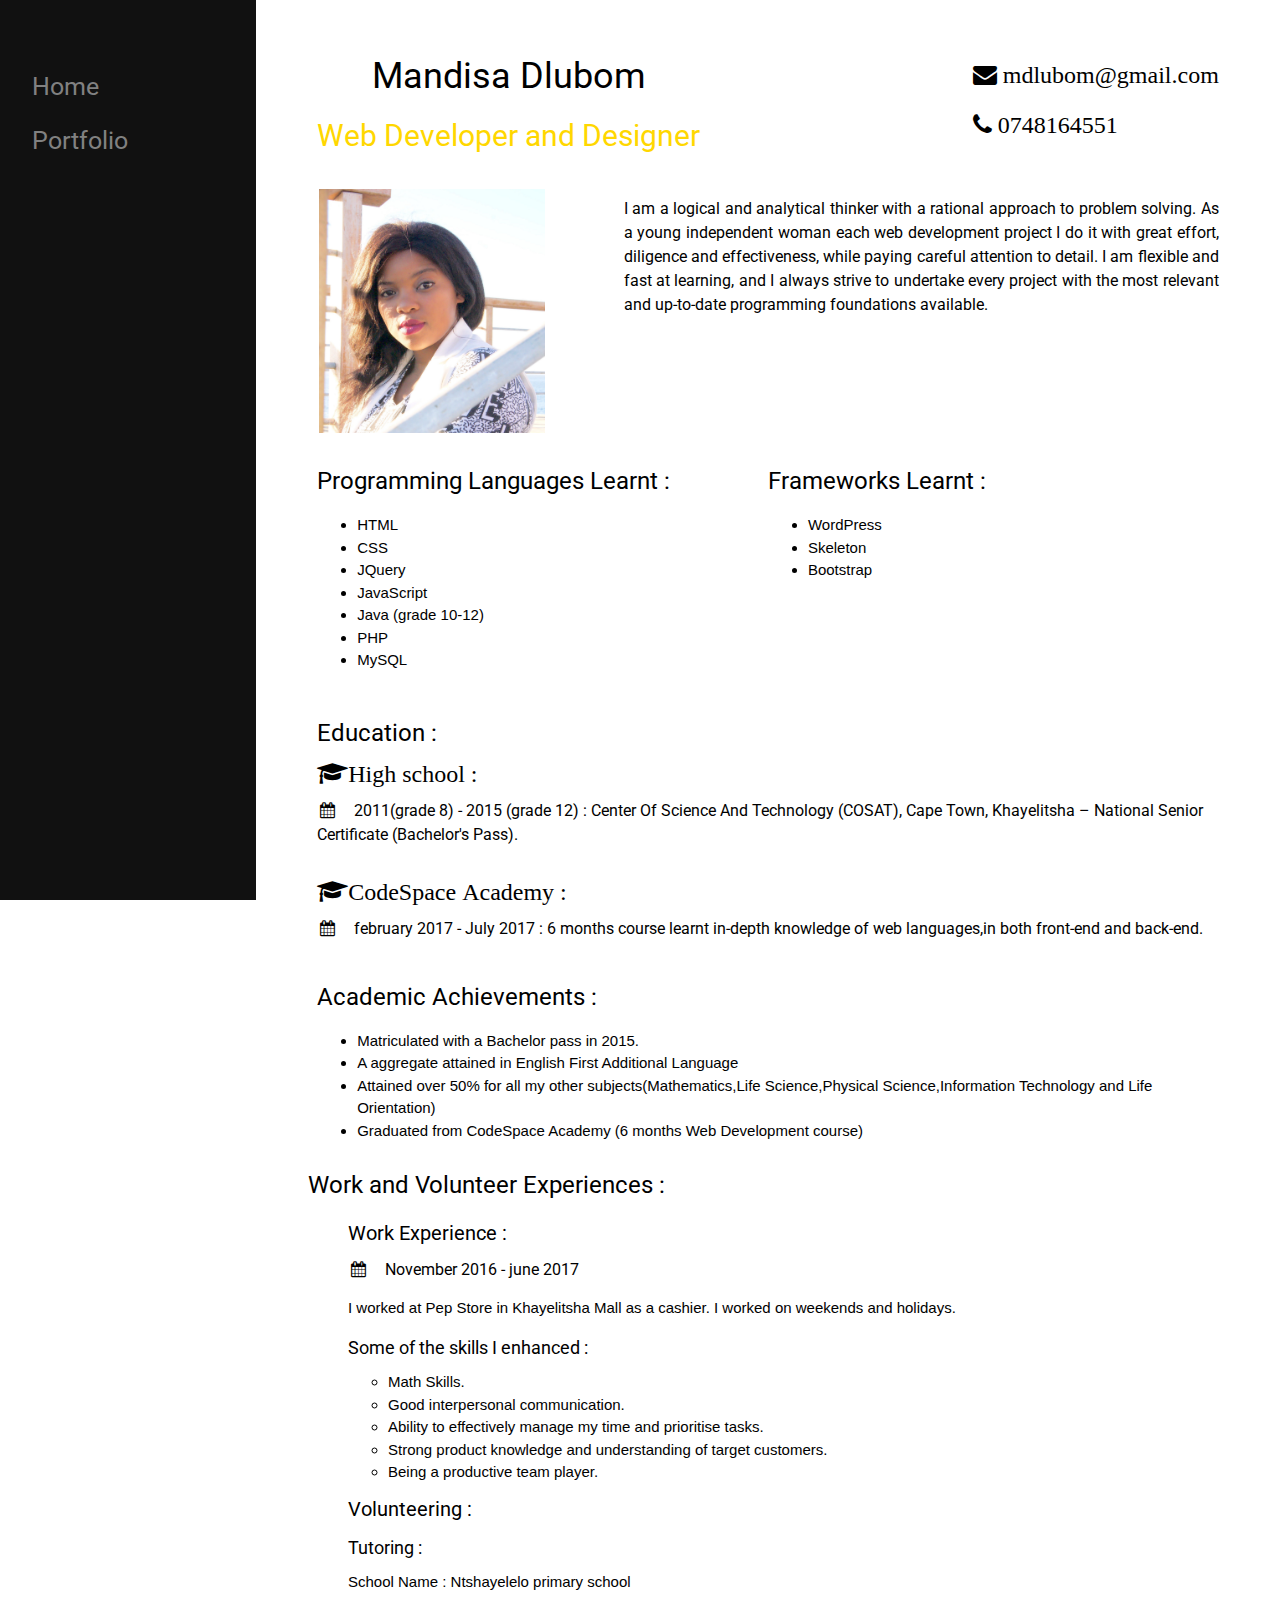
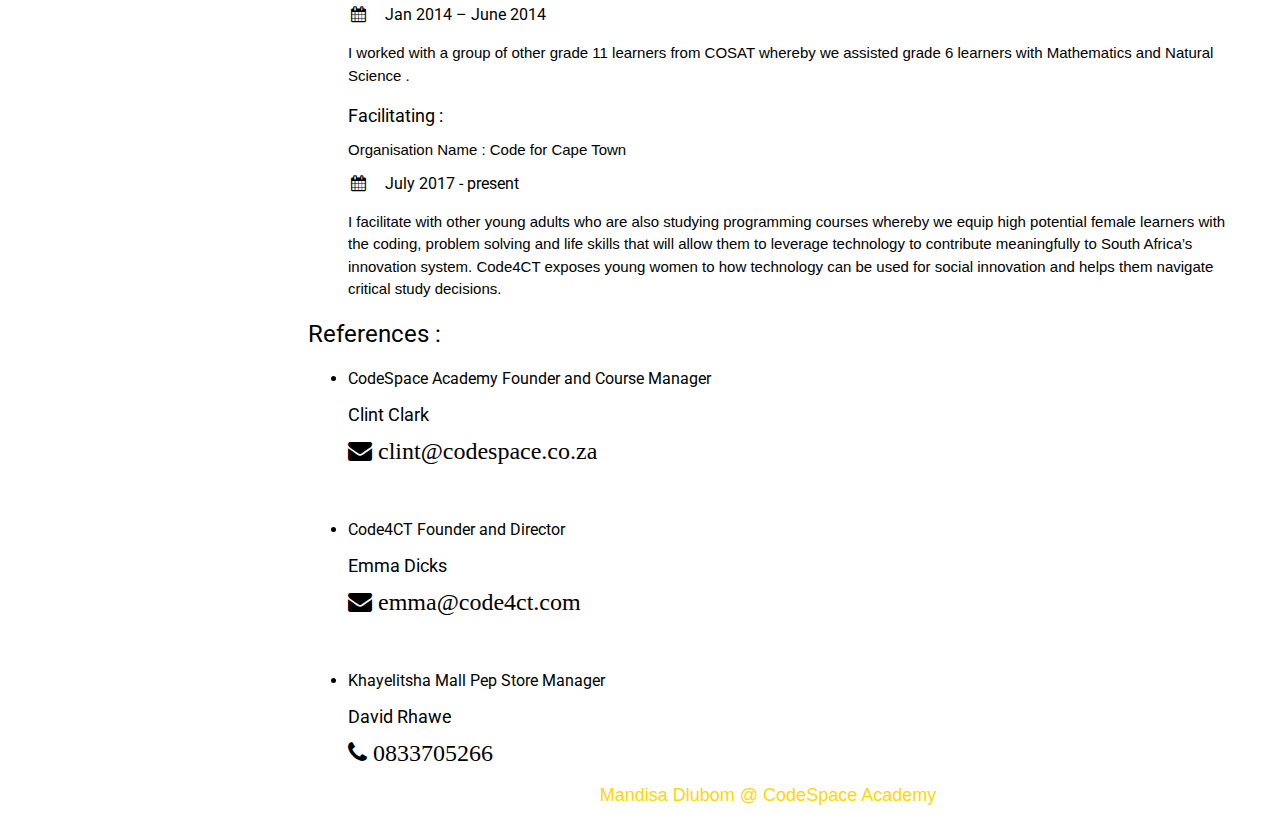
==== commit 85ed6008: "Update index.html" ====
--- a/index.html
+++ b/index.html
@@ -117,7 +117,8 @@
 
             <h3>Education :</h3>
 
-            <h4>High school :</h4>
+            <i style="font-size:24px" class="fa">&#xf19d;High school :</i>
+
 
             <h6 class="w3-text-black"><i class="fa fa-calendar fa-fw w3-margin-right  "></i>2011(grade 8) - 2015 (grade
                 12) :
@@ -126,10 +127,12 @@
 
             </h6>
 
-            <h4>CodeSpace Academy :</h4>
+            <br>
+            <i style="font-size:24px" class="fa">&#xf19d;CodeSpace Academy :</i>
+
 
             <h6 class="w3-text-black"><i class="fa fa-calendar fa-fw w3-margin-right  "></i>february 2017 - July 2017 :
-                6 months course learning in-depth knowledge of web languages,in both front-end and back-end.
+                6 months course learnt in-depth knowledge of web languages,in both front-end and back-end.
 
             </h6>
 
@@ -234,7 +237,7 @@
                 <i style="font-size:24px" class="fa">&#xf0e0; clint@codespace.co.za</i>
             </ul>
 
-
+<br>
             <ul>
 
                 <h6>
@@ -245,7 +248,7 @@
                 <i style="font-size:24px" class="fa">&#xf0e0; emma@code4ct.com </i>
 
             </ul>
-
+<br>
             <ul>
 
                 <h6>
@@ -275,7 +278,6 @@
 
 <script>
 
-
     document.getElementById("mySidenav").style.width = "20%";
     document.getElementById("main").style.marginLeft = "20%";
 
